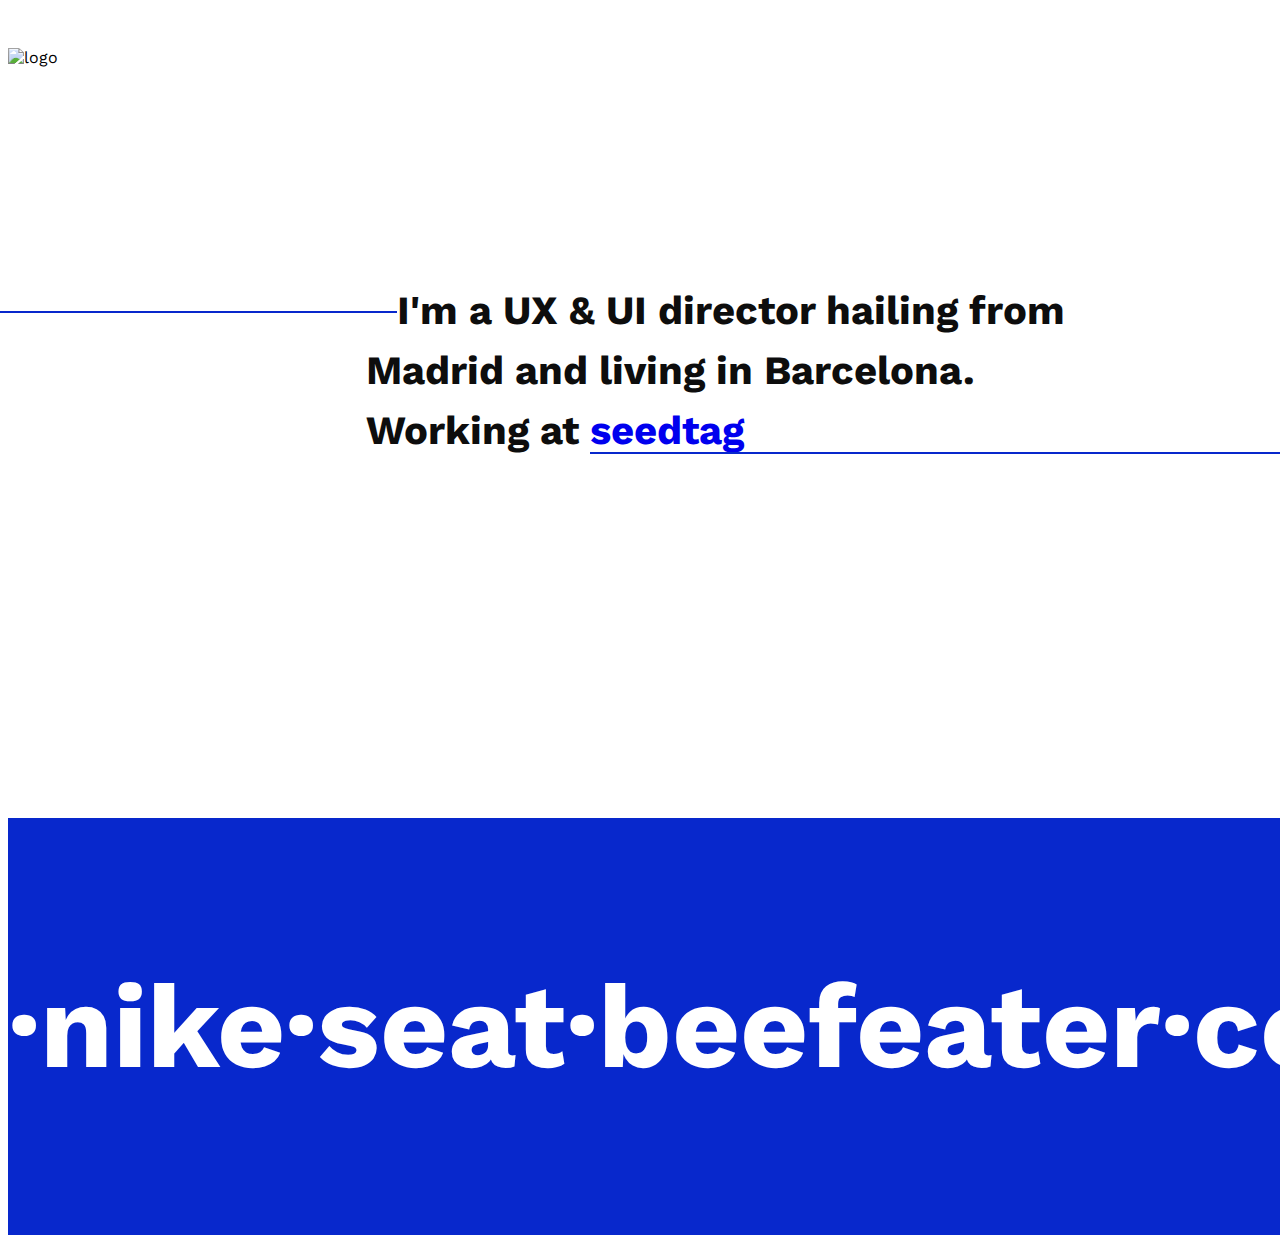
==== index.html @ f3794226 "header-page" ====
<!DOCTYPE html>
<html lang="en">

<head>
  <meta charset="UTF-8">
  <meta name="viewport" content="width=device-width, initial-scale=1.0">
  <meta http-equiv="X-UA-Compatible" content="ie=edge">
  <title>ironhack_project</title>
  <link rel="stylesheet" type="text/css" href="styles/reset.css">
  <link rel="stylesheet" type="text/css" href="styles/main.css">
</head>

<body>
  <header class="homepage">
    <img class="logo" src="assets/logo-black.svg" alt="logo">
    <div class="hero-title">
      <h2>I'm a UX &amp; UI director hailing from Madrid and living in Barcelona. Working at
        <a href="https://www.seedtag.com" target="_blank">seedtag </a></h2>
    </div>
  </header>
  <section class="info-content">
    <h1>·nike·seat·beefeater·cocacola·vodafone·</h1>
  </section>


  <!--
    <section class="content">
      <div class="column column1">
        <a href="javascript:void(0)" class="portfolio-element-wrapper">
          <div>
            <img src="http://via.placeholder.com/458x350" alt="imagen">
          </div>
        </a>

        <a href="javascript:void(0)" class="portfolio-element-wrapper">
          <div>
            <img src="http://via.placeholder.com/458x350" alt="imagen">
          </div>
        </a>

        <a href="javascript:void(0)" class="portfolio-element-wrapper">
          <div>
            <img src="http://via.placeholder.com/458x350" alt="imagen">
          </div>
        </a>

        <a href="javascript:void(0)" class="portfolio-element-wrapper">
          <div>
            <img src="http://via.placeholder.com/458x350" alt="imagen">
          </div>
        </a>

        <a href="javascript:void(0)" class="portfolio-element-wrapper">
          <div>
            <img src="http://via.placeholder.com/458x350" alt="imagen">
          </div>
        </a>

        <a href="javascript:void(0)" class="portfolio-element-wrapper">
          <div>
            <img src="http://via.placeholder.com/458x350" alt="imagen">
          </div>

        </a>
      </div>
      <div class="column column2">
        <a href="javascript:void(0)" class="portfolio-element-wrapper">
          <div>
            <img src="http://via.placeholder.com/458x350" alt="imagen">
          </div>

        </a>

        <a href="javascript:void(0)" class="portfolio-element-wrapper">
          <div>
            <img src="http://via.placeholder.com/458x350" alt="imagen">
          </div>
        </a>

        <a href="javascript:void(0)" class="portfolio-element-wrapper">
          <div>
            <img src="http://via.placeholder.com/458x350" alt="imagen">
          </div>
        </a>

        <a href="javascript:void(0)" class="portfolio-element-wrapper">
          <div>
            <img src="http://via.placeholder.com/458x350" alt="imagen">
          </div>
        </a>

        <a href="javascript:void(0)" class="portfolio-element-wrapper">
          <div>
            <img src="http://via.placeholder.com/458x350" alt="imagen">
          </div>
        </a>

        <a href="javascript:void(0)" class="portfolio-element-wrapper">
          <div>
            <img src="http://via.placeholder.com/458x350" alt="imagen">
          </div>
        </a>
      </div>
      <br style="clear:both;">
    </section>

    <footer>
      © 2018 Guillermo Alcocer
    </footer> -->

</body>

</html>
---- styles/main.css ----
@import url(https://fonts.googleapis.com/css?family=Work+Sans:400,500,700);
html {}

body {
  font-family: 'Work Sans', sans-serif;
  width: 100%;
}

/* ------------ HEADER ------------  */

header {
  width: 100%;
}

.homepage {
  height: 90vh;
  margin: 0 auto;
  display: block;
}

.logo {
  width: 200px;
  height: 40px;
  margin-top: 40px;
}

.hero-title {
  width: 60%;
  margin-left: 28%;
  height: 75%;
  display: flex;
  justify-content: center;
  align-items: center;
}

.hero-title h2 {
  font-family: 'Work Sans', sans-serif;
  font-size: 40px;
  line-height: 60px;
  color: #0d0d0d;
}

.hero-title h2::before {
  content: "";
  display: inline-block;
  height: 0.7em;
  vertical-align: bottom;
  width: 52%;
  margin-left: -48%;
  border-top: 2px solid #0828CC;
  z-index: -1;
}

.hero-title h2 a {
  position: relative;
  text-decoration: none;
}
.hero-title h2 a:visited {
  color: #0d0d0d;
}

.hero-title h2 a::after {
  content: "";
  height: 2px;
  background-color: #0828CC;
  width: 2000px;
  display: inline-block;
  bottom: 0;
  left: 0;
  position: absolute;
}

/* ------------- */

.info-content {
  background-color: #0828CC;
  padding: 60px 0;
  width: 100%;
  overflow: hidden;
}

.info-content h1 {
  font-family: 'Work Sans', sans-serif;
  font-size: 118px;
  color: #FFFFFF;
  font-weight: 700;
  letter-spacing: 0;
}

/*




.dash {
  width: 60%;
  height: 2px;
  background-color: #0828CC;
  display: inline-block;
  margin: 0 10px 15px 0;
  margin-left: -56%;
}







.column {
  float: left;
  width: 40%;
  margin-left: 7%;
}

.column .portfolio-element {
  margin-bottom: 20%;;
}

.content {
  margin-top: 100px;
}

.column.column1 {
  margin-top: 60px;
}

.column.column2 {
  margin-top: 105px;
}

.portfolio-element-wrapper {
  box-shadow: 0 0 10px rgba(131, 138, 150, .3);
  position: relative;
  display: block;
  width: 100%;
  height: 100%;
  margin-bottom: 60px;
}

.portfolio-element-wrapper img {
  width: 100%;
}

footer {
  text-align: center;
}

@media only screen and (min-device-width:500px) and (max-device-width:1024px) {
  .hero-title {
    font-size: 35px;
    line-height: 48px;
    width: 70%;
    margin-left: 15%;
    text-align: center;
  }
  .dash {
    margin-bottom: 5px;
  }
}

@media only screen and (max-width:499px) {
  header {
    max-height: 450px
  }
  .hero-title {
    font-size: 25px;
    line-height: 41px;
    width: 70%;
    margin-left: 15%;
    text-align: center;
  }
  .dash {
    margin-bottom: 5px;
  }
  .column {
    float: left;
    width: 70%;
    margin-left: 15%;
  }
  .column2 {
    margin-top: 0;
  }
} */
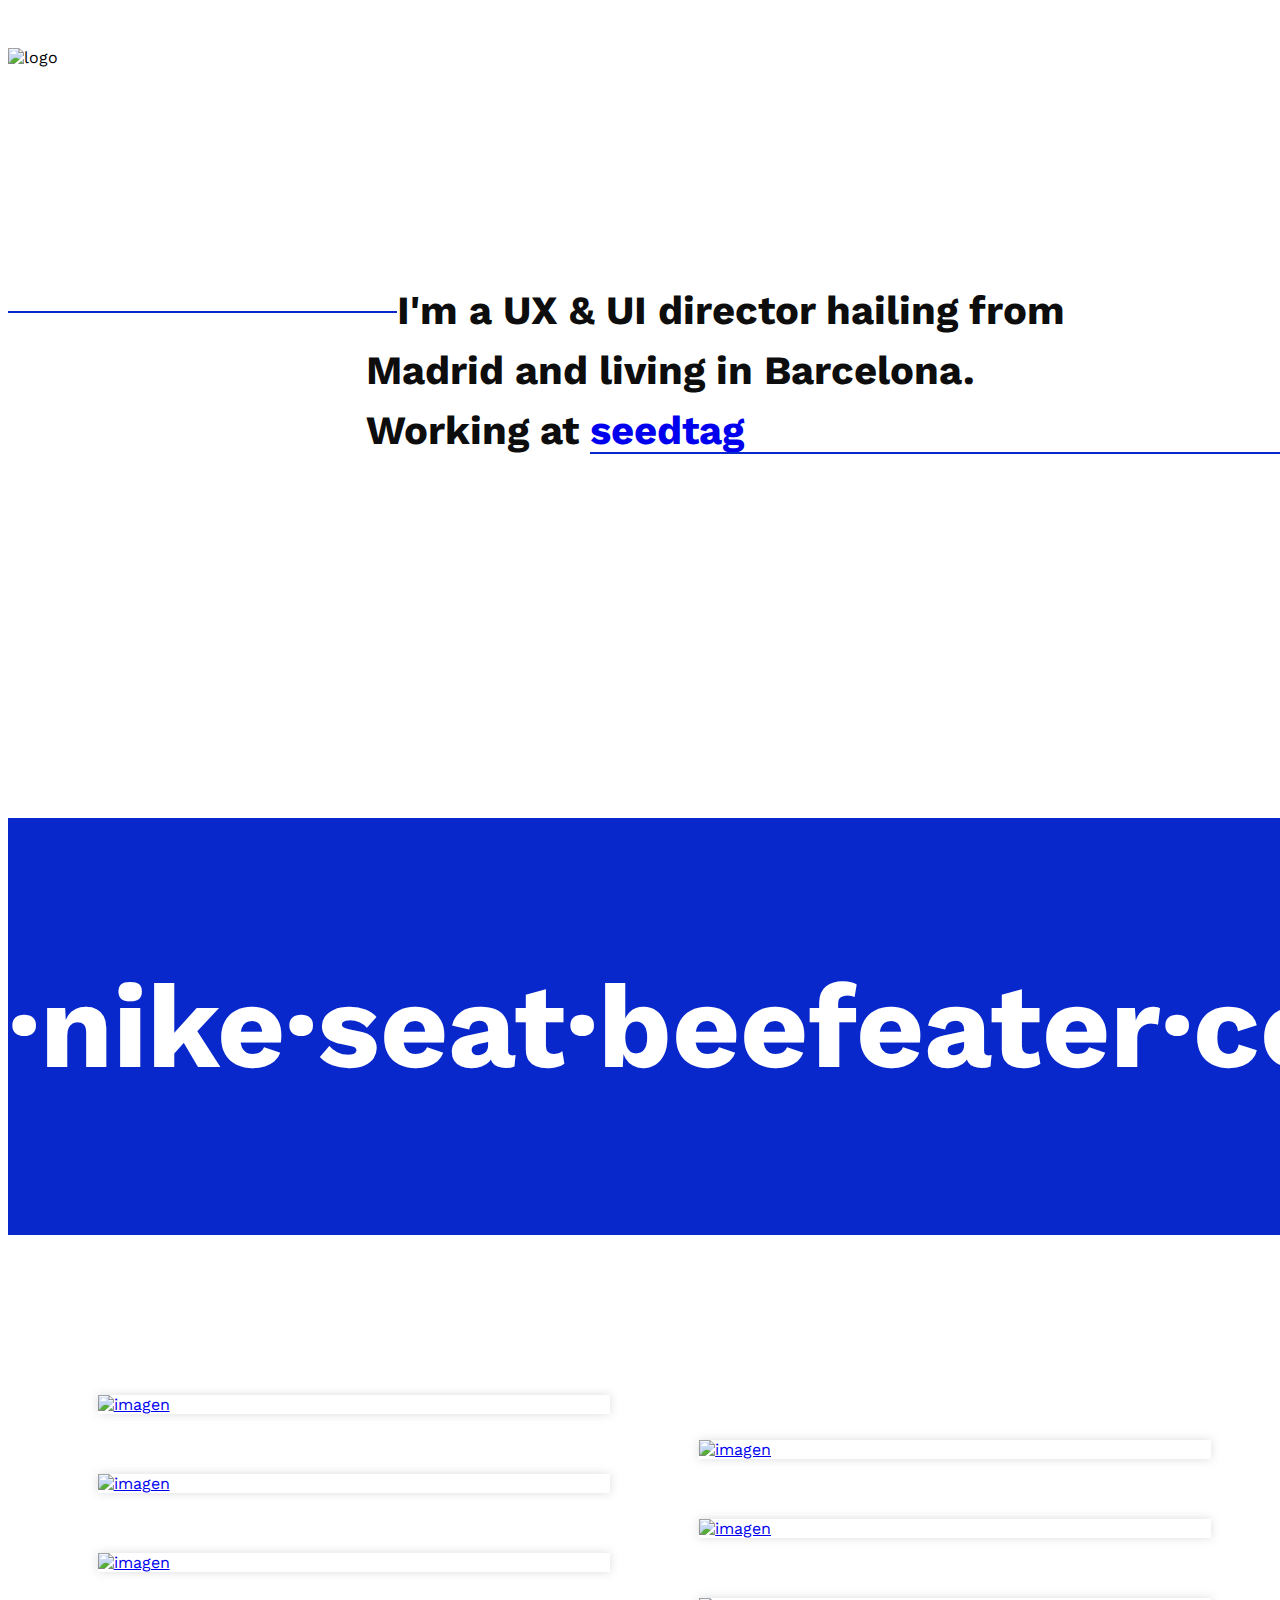
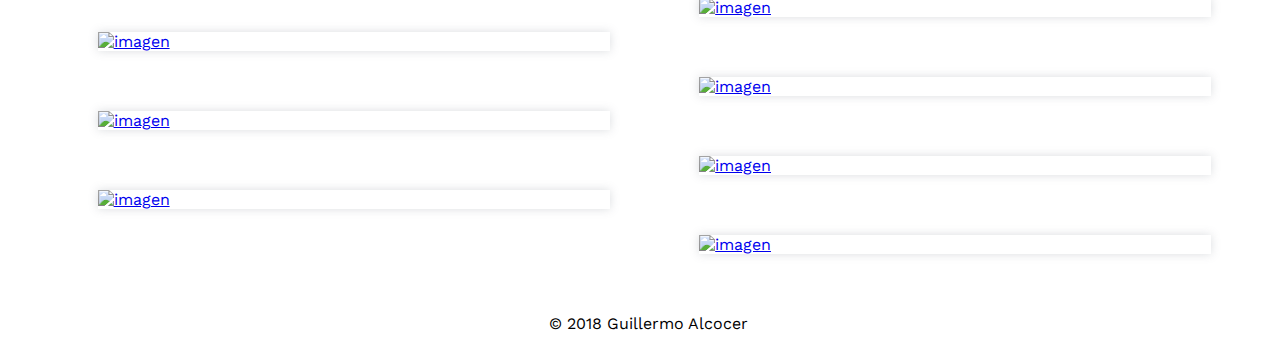
==== commit bf4eecd2: "grid" ====
--- a/index.html
+++ b/index.html
@@ -22,8 +22,6 @@
     <h1>·nike·seat·beefeater·cocacola·vodafone·</h1>
   </section>
 
-
-  <!--
     <section class="content">
       <div class="column column1">
         <a href="javascript:void(0)" class="portfolio-element-wrapper">
@@ -106,7 +104,7 @@
 
     <footer>
       © 2018 Guillermo Alcocer
-    </footer> -->
+    </footer>
 
 </body>
 
--- a/styles/main.css
+++ b/styles/main.css
@@ -16,6 +16,7 @@
   height: 90vh;
   margin: 0 auto;
   display: block;
+  overflow: hidden;
 }
 
 .logo {
@@ -55,6 +56,7 @@
   position: relative;
   text-decoration: none;
 }
+
 .hero-title h2 a:visited {
   color: #0d0d0d;
 }
@@ -87,11 +89,6 @@
   letter-spacing: 0;
 }
 
-/*
-
-
-
-
 .dash {
   width: 60%;
   height: 2px;
@@ -101,12 +98,6 @@
   margin-left: -56%;
 }
 
-
-
-
-
-
-
 .column {
   float: left;
   width: 40%;
@@ -114,7 +105,8 @@
 }
 
 .column .portfolio-element {
-  margin-bottom: 20%;;
+  margin-bottom: 20%;
+  ;
 }
 
 .content {
@@ -146,20 +138,19 @@
   text-align: center;
 }
 
-@media only screen and (min-device-width:500px) and (max-device-width:1024px) {
+@media (max-width: 1024px) {
   .hero-title {
     font-size: 35px;
     line-height: 48px;
     width: 70%;
     margin-left: 15%;
-    text-align: center;
   }
   .dash {
     margin-bottom: 5px;
   }
 }
 
-@media only screen and (max-width:499px) {
+@media (max-width: 499px) {
   header {
     max-height: 450px
   }
@@ -168,7 +159,6 @@
     line-height: 41px;
     width: 70%;
     margin-left: 15%;
-    text-align: center;
   }
   .dash {
     margin-bottom: 5px;
@@ -181,4 +171,4 @@
   .column2 {
     margin-top: 0;
   }
-} */
+}
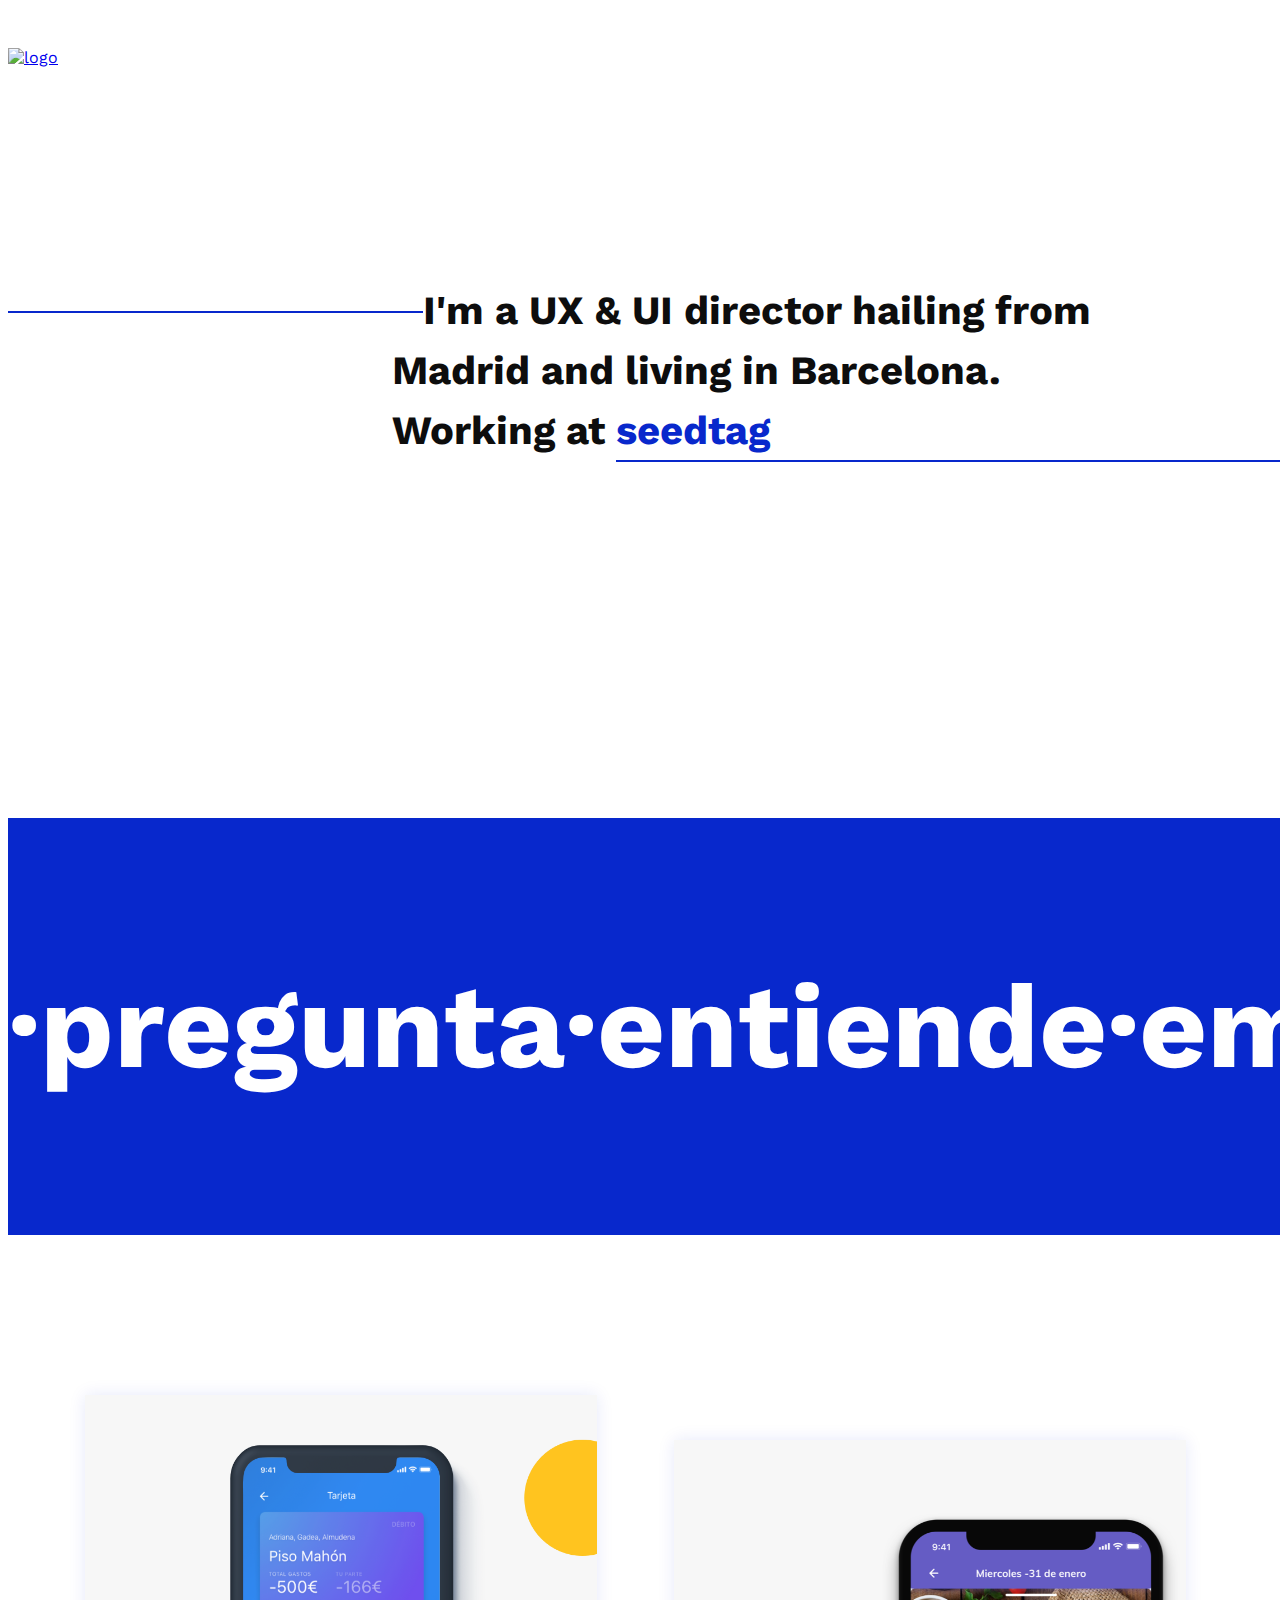
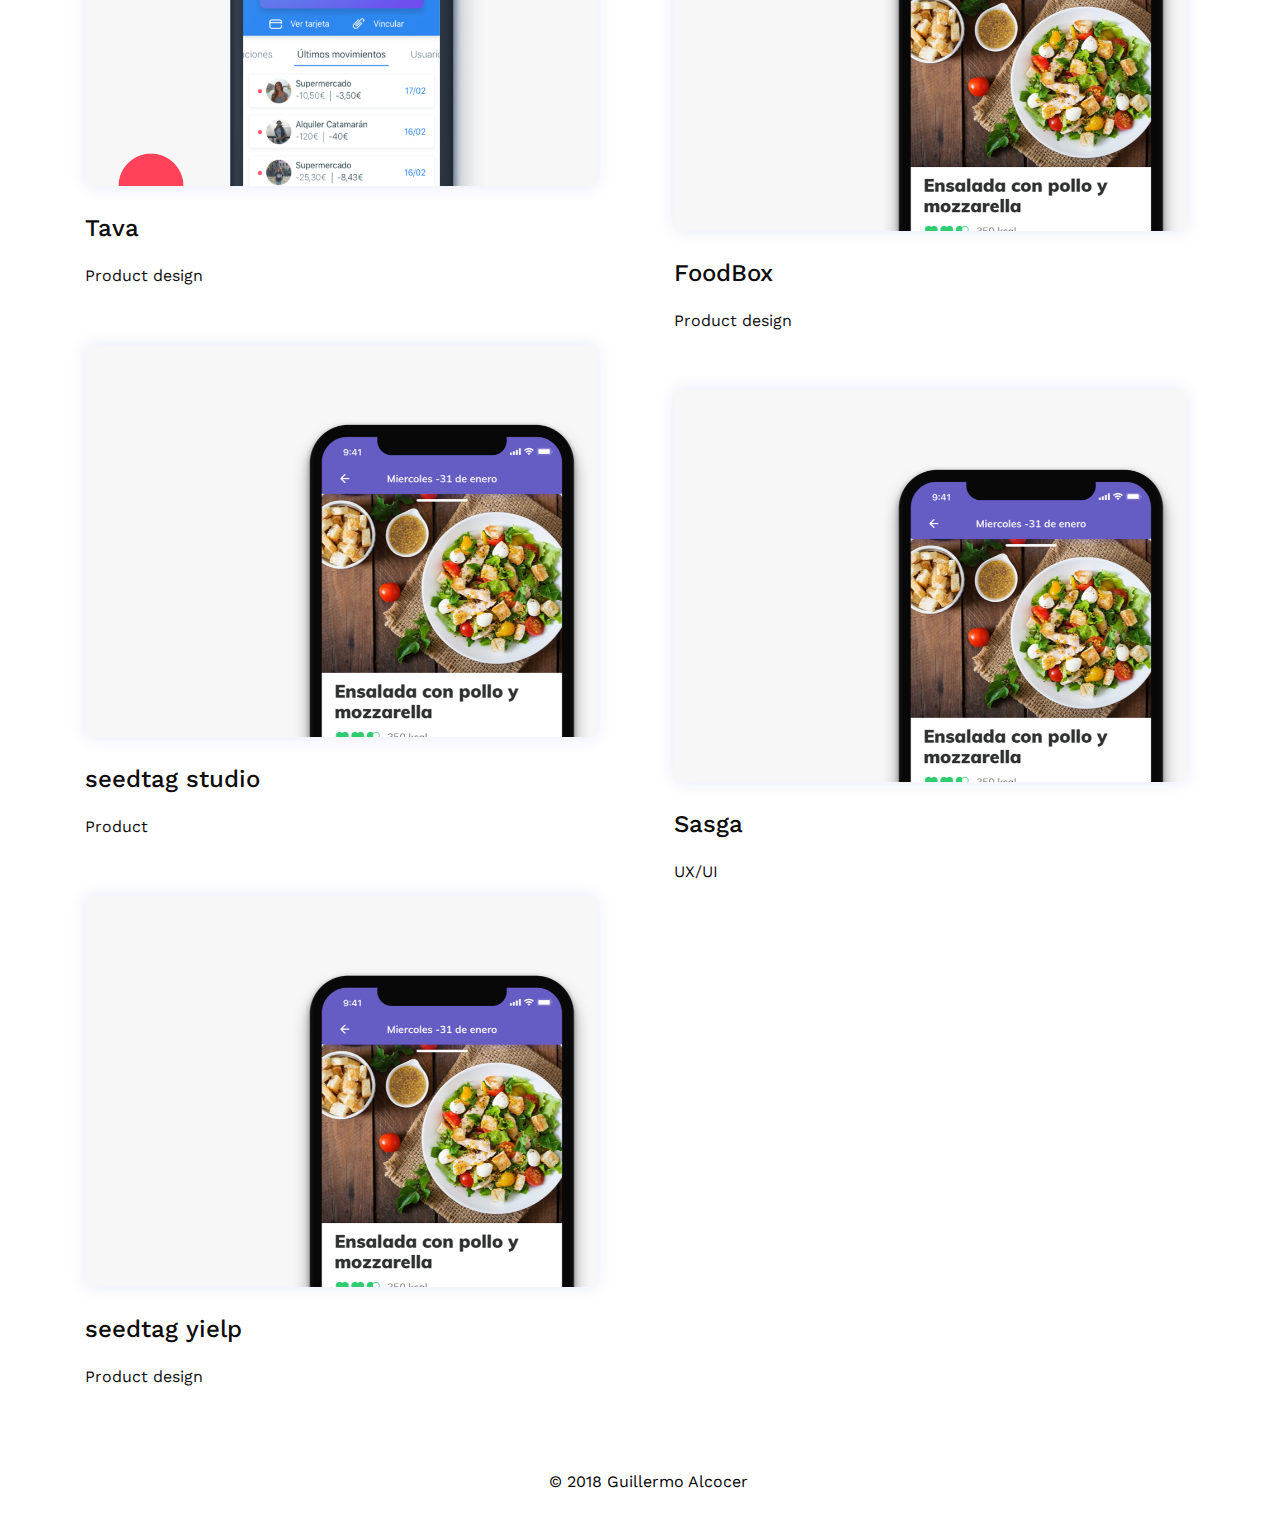
==== commit de641354: "homepage sectionpage" ====
--- a/index.html
+++ b/index.html
@@ -12,99 +12,74 @@
 
 <body>
   <header class="homepage">
-    <img class="logo" src="assets/logo-black.svg" alt="logo">
+    <a href="index.html"> <img  class="logo" src="assets/logo-black.svg" alt="logo"> </a>
     <div class="hero-title">
       <h2>I'm a UX &amp; UI director hailing from Madrid and living in Barcelona. Working at
         <a href="https://www.seedtag.com" target="_blank">seedtag </a></h2>
     </div>
   </header>
   <section class="info-content">
-    <h1>·nike·seat·beefeater·cocacola·vodafone·</h1>
+    <div id="scroll-horizontal">
+      <h1>·pregunta·entiende·empatiza·diseña·pregunta·entiende·empatiza·diseña·pregunta·entiende·empatiza·diseña·pregunta·entiende·empatiza·diseña·pregunta·entiende·empatiza·diseña</h1>
+    </div>
+
   </section>
 
-    <section class="content">
-      <div class="column column1">
-        <a href="javascript:void(0)" class="portfolio-element-wrapper">
-          <div>
-            <img src="http://via.placeholder.com/458x350" alt="imagen">
-          </div>
-        </a>
+  <section class="content">
+    <div class="column column1">
+      <a href="tava.html" class="portfolio-element-wrapper">
+          <img class="portfolio-element-wrapper-img" src="assets/cover-tava@2x.png" alt="FoodBox">
+          <div class="text-cover">
+            <h3>Tava</h3>
+            <p>Product design</p>
+        </div>
+      </a>
 
-        <a href="javascript:void(0)" class="portfolio-element-wrapper">
-          <div>
-            <img src="http://via.placeholder.com/458x350" alt="imagen">
-          </div>
-        </a>
+      <a href="javascript:void(0)" class="portfolio-element-wrapper">
+          <img class="portfolio-element-wrapper-img" src="assets/cover-foodbox@2x.png" alt="FoodBox">
+          <div class="text-cover">
+            <h3>seedtag studio</h3>
+            <p>Product</p>
+        </div>
+      </a>
 
-        <a href="javascript:void(0)" class="portfolio-element-wrapper">
-          <div>
-            <img src="http://via.placeholder.com/458x350" alt="imagen">
-          </div>
-        </a>
+      <a href="javascript:void(0)" class="portfolio-element-wrapper">
+          <img class="portfolio-element-wrapper-img" src="assets/cover-foodbox@2x.png" alt="FoodBox">
+          <div class="text-cover">
+            <h3>seedtag yielp</h3>
+            <p>Product design</p>
+        </div>
+      </a>
 
-        <a href="javascript:void(0)" class="portfolio-element-wrapper">
-          <div>
-            <img src="http://via.placeholder.com/458x350" alt="imagen">
-          </div>
-        </a>
+    </div>
+    <div class="column column2">
 
-        <a href="javascript:void(0)" class="portfolio-element-wrapper">
-          <div>
-            <img src="http://via.placeholder.com/458x350" alt="imagen">
-          </div>
-        </a>
+      <a href="foodbox.html" class="portfolio-element-wrapper">
+          <img class="portfolio-element-wrapper-img" src="assets/cover-foodbox@2x.png" alt="FoodBox">
+          <div class="text-cover">
+            <h3>FoodBox</h3>
+            <p>Product design</p>
+        </div>
+      </a>
 
-        <a href="javascript:void(0)" class="portfolio-element-wrapper">
-          <div>
-            <img src="http://via.placeholder.com/458x350" alt="imagen">
-          </div>
+      <a href="javascript:void(0)" class="portfolio-element-wrapper">
+          <img class="portfolio-element-wrapper-img" src="assets/cover-foodbox@2x.png" alt="FoodBox">
+          <div class="text-cover">
+            <h3>Sasga</h3>
+            <p>UX/UI</p>
+        </div>
+      </a>
+    </div>
+    <br style="clear:both;">
+  </section>
 
-        </a>
-      </div>
-      <div class="column column2">
-        <a href="javascript:void(0)" class="portfolio-element-wrapper">
-          <div>
-            <img src="http://via.placeholder.com/458x350" alt="imagen">
-          </div>
+  <footer>
+    © 2018 Guillermo Alcocer
+  </footer>
 
-        </a>
+  <script type="text/javascript" src="https://code.jquery.com/jquery-3.2.1.slim.min.js"></script>
+  <script type="text/javascript" src="scripts/script.js"></script>
 
-        <a href="javascript:void(0)" class="portfolio-element-wrapper">
-          <div>
-            <img src="http://via.placeholder.com/458x350" alt="imagen">
-          </div>
-        </a>
-
-        <a href="javascript:void(0)" class="portfolio-element-wrapper">
-          <div>
-            <img src="http://via.placeholder.com/458x350" alt="imagen">
-          </div>
-        </a>
-
-        <a href="javascript:void(0)" class="portfolio-element-wrapper">
-          <div>
-            <img src="http://via.placeholder.com/458x350" alt="imagen">
-          </div>
-        </a>
-
-        <a href="javascript:void(0)" class="portfolio-element-wrapper">
-          <div>
-            <img src="http://via.placeholder.com/458x350" alt="imagen">
-          </div>
-        </a>
-
-        <a href="javascript:void(0)" class="portfolio-element-wrapper">
-          <div>
-            <img src="http://via.placeholder.com/458x350" alt="imagen">
-          </div>
-        </a>
-      </div>
-      <br style="clear:both;">
-    </section>
-
-    <footer>
-      © 2018 Guillermo Alcocer
-    </footer>
 
 </body>
 
--- a/styles/main.css
+++ b/styles/main.css
@@ -1,4 +1,4 @@
-@import url(https://fonts.googleapis.com/css?family=Work+Sans:400,500,700);
+@import url(https://fonts.googleapis.com/css?family=Work+Sans:200,300,400,500,700);
 html {}
 
 body {
@@ -6,10 +6,64 @@
   width: 100%;
 }
 
-/* ------------ HEADER ------------  */
+h1::selection {
+  background: rgba(8, 40, 204, 0.85);
+  color: #fff;
+}
+
+h2::selection {
+  background: rgba(8, 40, 204, 0.85);
+  color: #fff;
+}
+
+h3::selection {
+  background: rgba(8, 40, 204, 0.85);
+  color: #fff;
+}
+
+h5::selection {
+  background: rgba(8, 40, 204, 0.85);
+  color: #fff;
+}
+
+p::selection {
+  background: rgba(8, 40, 204, 0.85);
+  color: #fff;
+}
+
+a::selection {
+  background: rgba(8, 40, 204, 0.85);
+  color: #fff;
+}
+
+img::selection {
+  background: rgba(8, 40, 204, 0.85);
+  color: #fff;
+}
+
+footer::selection {
+  background: rgba(8, 40, 204, 0.85);
+  color: #fff;
+}
+
+/* ---------------------------------
+------------------------------------
+------------ HOMEPAGE --------------
+------------------------------------
+--------------------------------- */
+
+/* ---------------------------------
+-------------- HEADER --------------
+--------------------------------- */
 
 header {
   width: 100%;
+}
+
+.logo {
+  width: 200px;
+  height: 46px;
+  margin-top: 40px;
 }
 
 .homepage {
@@ -19,15 +73,9 @@
   overflow: hidden;
 }
 
-.logo {
-  width: 200px;
-  height: 40px;
-  margin-top: 40px;
-}
-
 .hero-title {
   width: 60%;
-  margin-left: 28%;
+  margin-left: 30%;
   height: 75%;
   display: flex;
   justify-content: center;
@@ -46,8 +94,8 @@
   display: inline-block;
   height: 0.7em;
   vertical-align: bottom;
-  width: 52%;
-  margin-left: -48%;
+  width: 82%;
+  margin-left: -78%;
   border-top: 2px solid #0828CC;
   z-index: -1;
 }
@@ -55,10 +103,11 @@
 .hero-title h2 a {
   position: relative;
   text-decoration: none;
+  color: #0828CC;
 }
 
 .hero-title h2 a:visited {
-  color: #0d0d0d;
+  color: #0828CC;
 }
 
 .hero-title h2 a::after {
@@ -67,12 +116,14 @@
   background-color: #0828CC;
   width: 2000px;
   display: inline-block;
-  bottom: 0;
+  bottom: -8px;
   left: 0;
   position: absolute;
 }
 
-/* ------------- */
+/* ---------------------------------
+-------------- SCROLL --------------
+--------------------------------- */
 
 .info-content {
   background-color: #0828CC;
@@ -89,86 +140,303 @@
   letter-spacing: 0;
 }
 
-.dash {
-  width: 60%;
-  height: 2px;
-  background-color: #0828CC;
-  display: inline-block;
-  margin: 0 10px 15px 0;
-  margin-left: -56%;
-}
+#scroll-horizontal {
+  left: 0px;
+}
+
+/* ---------------------------------
+-------------- COLUMN --------------
+--------------------------------- */
 
 .column {
   float: left;
   width: 40%;
-  margin-left: 7%;
+  margin-left: 6%;
+}
+
+.content {
+  margin-top: 100px;
+}
+
+.column.column1 {
+  margin-top: 60px;
+}
+
+.column.column2 {
+  margin-top: 105px;
 }
 
 .column .portfolio-element {
   margin-bottom: 20%;
-  ;
-}
-
-.content {
-  margin-top: 100px;
-}
-
-.column.column1 {
-  margin-top: 60px;
-}
-
-.column.column2 {
-  margin-top: 105px;
+}
+
+.content .column h3 {
+  font-family: 'Work Sans', sans-serif;
+  font-size: 24px;
+  color: #0d0d0d;
+  font-weight: 500;
+}
+
+.content .column p {
+  font-family: 'Work Sans', sans-serif;
+  font-size: 16px;
+  color: #0d0d0d;
+  font-weight: 400;
+  margin-top: 6px;
 }
 
 .portfolio-element-wrapper {
-  box-shadow: 0 0 10px rgba(131, 138, 150, .3);
   position: relative;
   display: block;
   width: 100%;
   height: 100%;
   margin-bottom: 60px;
-}
-
-.portfolio-element-wrapper img {
-  width: 100%;
-}
+  text-decoration: none;
+}
+
+.portfolio-element-wrapper-img {
+  width: 100%;
+  box-shadow: 0 0rem 1rem rgba(8, 40, 204, .1);
+  transform: rotate(0deg) scale(1);
+  transition: all 0.5s ease-in-out;
+}
+
+.portfolio-element-wrapper:hover>.portfolio-element-wrapper-img {
+  transform: rotate(0deg) scale(1.03);
+  box-shadow: 0 1rem 1rem rgba(8, 40, 204, .1);
+  transition: all 0.5s ease-in-out;
+}
+
+.text-cover {
+  margin-top: 20px;
+}
+
+/* ---------------------------------
+-------------- FOOTER --------------
+--------------------------------- */
 
 footer {
   text-align: center;
-}
+  line-height: 72px;
+}
+
+/* ---------------------------------
+------------------------------------
+----------- SECTIONPAGE ------------
+------------------------------------
+--------------------------------- */
+
+.sectionpage {
+  height: 40vh;
+  margin: 0 auto;
+  display: block;
+  overflow: hidden;
+}
+
+.header-sectionpage {
+  width: 60%;
+  margin: 10% auto;
+}
+
+.header-sectionpage h2 {
+  font-family: 'Work Sans', sans-serif;
+  font-size: 56px;
+  line-height: 60px;
+  color: #0d0d0d;
+}
+
+.header-sectionpage h2::before {
+  content: "";
+  display: inline-block;
+  height: 0.48em;
+  vertical-align: bottom;
+  width: 82%;
+  margin-left: -78%;
+  border-top: 2px solid #0828CC;
+  z-index: -1;
+}
+
+.details {
+  margin: 30px 4.5%;
+}
+
+.level {
+  width: 33.33%;
+  float: left;
+}
+
+.level h5 {
+  color: #0828cc;
+  font-weight: 500;
+  font-size: 16px;
+  line-height: 33px;
+}
+
+.level p {
+  color: #0d0d0d;
+  font-weight: 400;
+  font-size: 20px;
+  line-height: 33px;
+}
+
+.container-section {
+  margin-right: auto;
+  margin-left: auto;
+  width: 45%;
+  margin-top: 7%;
+}
+
+.container-section p {
+  font-size: 20px;
+  font-weight: 300;
+  line-height: 36px;
+  margin-top: 10px;
+  margin-bottom: 50px;
+}
+.container-section h2 {
+  color: #0828cc;
+  font-size: 38px;
+  font-weight: 300;
+  line-height: 46px;
+  margin-top: 70px;
+  margin-bottom: 14px;
+}
+
+.container-img-sectionpage{
+  width: 100%;
+}
+/* ---------------------------------
+------------------------------------
+-------------- MEDIA ---------------
+------------------------------------
+--------------------------------- */
 
 @media (max-width: 1024px) {
-  .hero-title {
+  /* -----------------
+  ------ HEADER ------
+  ----------------- */
+  .hero-title h2 {
     font-size: 35px;
     line-height: 48px;
-    width: 70%;
-    margin-left: 15%;
-  }
-  .dash {
-    margin-bottom: 5px;
-  }
-}
-
-@media (max-width: 499px) {
+  }
+  /* -----------------
+  ------ SCROLL ------
+  ----------------- */
+  .info-content h1 {
+    font-family: 'Work Sans', sans-serif;
+    font-size: 90px;
+    color: #FFFFFF;
+    font-weight: 700;
+    letter-spacing: 0;
+  }
+
+  .container-section p {
+    font-size: 16px;
+    font-weight: 300;
+    line-height: 32px;
+    margin-top: 10px;
+    margin-bottom: 20px;
+  }
+  .container-section h2 {
+    color: #0828cc;
+      font-size: 26px;
+      font-weight: 300;
+      line-height: 48px;
+      margin-top: 60px;
+      margin-bottom: 8px;
+  }
+  .container-section {
+    width: 75%;
+  }
+
+.header-sectionpage {
+    width: 80%;
+    margin: 20% auto;
+}
+.header-sectionpage h2 {
+    font-family: 'Work Sans', sans-serif;
+    font-size: 42px;
+    line-height: 60px;
+    color: #0d0d0d;
+}
+.level {
+  width: 100%;
+margin-top: 10px;
+}
+.details {
+    margin: 16px 4.5%;
+}
+.header-sectionpage {
+    width: 80%;
+    margin: 8% auto;
+}
+}
+
+@media (max-width: 768px) {
+  /* -----------------
+  ------ HEADER ------
+  ----------------- */
   header {
     max-height: 450px
   }
-  .hero-title {
-    font-size: 25px;
-    line-height: 41px;
-    width: 70%;
-    margin-left: 15%;
-  }
-  .dash {
-    margin-bottom: 5px;
+  .hero-title h2 {
+    font-size: 30px;
+    line-height: 45px;
+  }
+  /* -----------------
+  ------ COLUMN ------
+  ----------------- */
+  .content {
+    margin-top: 20px;
   }
   .column {
     float: left;
-    width: 70%;
-    margin-left: 15%;
-  }
-  .column2 {
+    width: 90%;
+    margin-left: 5%;
+  }
+  .column.column2 {
     margin-top: 0;
   }
-}
+  .info-content h1 {
+    font-size: 70px;
+  }
+  .header-sectionpage {
+    width: 60%;
+    margin: 8% auto;
+}
+.header-sectionpage h2::before {
+  content: "";
+  display: inline-block;
+  height: 0.6em;
+  vertical-align: bottom;
+  width: 82%;
+  margin-left: -78%;
+  border-top: 2px solid #0828CC;
+  z-index: -1;
+}
+}
+
+@media (min-width: 1400px) {
+  /* -----------------
+  ------ COLUMN ------
+  ----------------- */
+  .header-sectionpage {
+      width: 60%;
+      margin: 8% auto;
+  }
+  .content {
+    width: 1380px;
+    margin: 100px auto;
+  }
+  .content .column h3 {
+    font-size: 26px;
+  }
+  .content .column p {
+    font-size: 18px;
+    font-weight: 400;
+    margin-top: 8px;
+  }
+  .container-section {
+    width: 45%;
+  }
+}
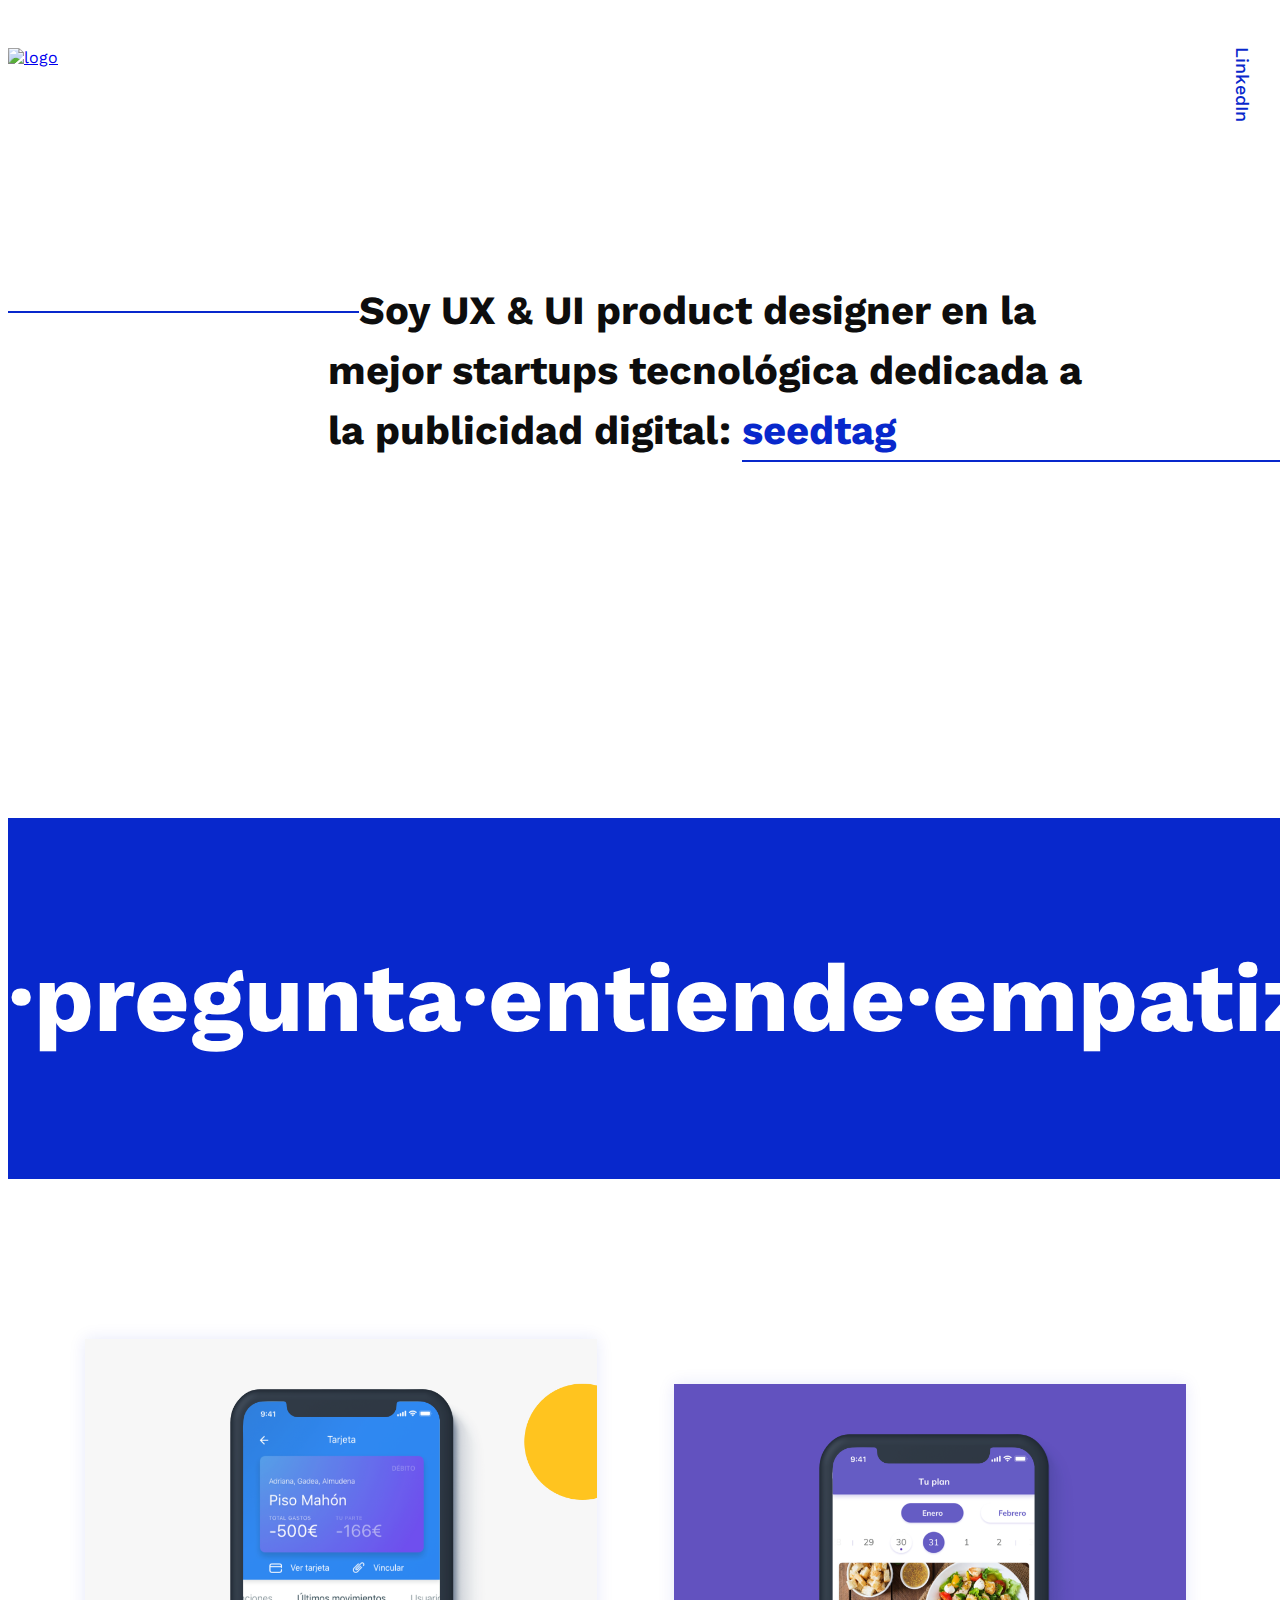
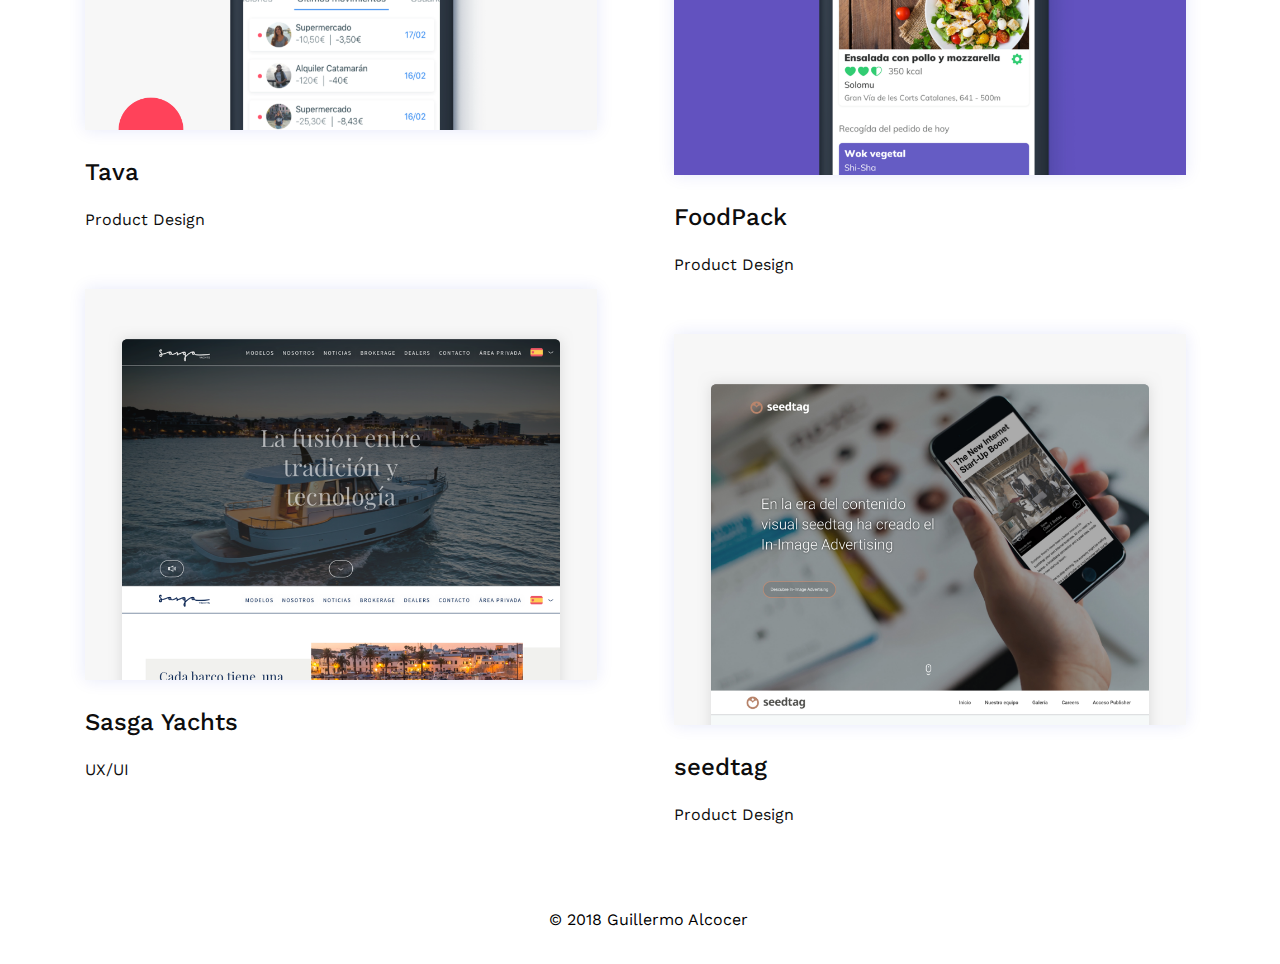
==== commit 3165d442: "portfolio-tava-seedtag-sasga-foodpack" ====
--- a/index.html
+++ b/index.html
@@ -5,17 +5,18 @@
   <meta charset="UTF-8">
   <meta name="viewport" content="width=device-width, initial-scale=1.0">
   <meta http-equiv="X-UA-Compatible" content="ie=edge">
-  <title>ironhack_project</title>
+  <title>Guillermo Alcocer - Portfolio</title>
+  <link rel="icon" type="image/png" href="assets/icon-alcocer.png">
   <link rel="stylesheet" type="text/css" href="styles/reset.css">
   <link rel="stylesheet" type="text/css" href="styles/main.css">
 </head>
 
 <body>
   <header class="homepage">
-    <a href="index.html"> <img  class="logo" src="assets/logo-black.svg" alt="logo"> </a>
+    <a href="index.html"><img  class="logo" src="assets/logo-black.svg" alt="logo"></a>
+    <a href="https://www.linkedin.com/in/guillermoalcocer/" class="p-linkedin" target="_blank">LinkedIn</a>
     <div class="hero-title">
-      <h2>I'm a UX &amp; UI director hailing from Madrid and living in Barcelona. Working at
-        <a href="https://www.seedtag.com" target="_blank">seedtag </a></h2>
+      <h2>Soy UX &amp; UI product designer en la mejor startups tecnológica dedicada a la publicidad digital: <a href="https://www.seedtag.com" target="_blank">seedtag </a></h2>
     </div>
   </header>
   <section class="info-content">
@@ -27,46 +28,40 @@
 
   <section class="content">
     <div class="column column1">
-      <a href="tava.html" class="portfolio-element-wrapper">
-          <img class="portfolio-element-wrapper-img" src="assets/cover-tava@2x.png" alt="FoodBox">
+      <a href="projects/tava.html" class="portfolio-element-wrapper">
+          <img class="portfolio-element-wrapper-img" src="assets/cover-tava@2x.png" alt="Tava">
           <div class="text-cover">
             <h3>Tava</h3>
-            <p>Product design</p>
+            <p>Product Design</p>
         </div>
       </a>
 
-      <a href="javascript:void(0)" class="portfolio-element-wrapper">
-          <img class="portfolio-element-wrapper-img" src="assets/cover-foodbox@2x.png" alt="FoodBox">
+      <a href="projects/sasgayachts.html" class="portfolio-element-wrapper">
+          <img class="portfolio-element-wrapper-img" src="assets/cover-sasga@2x.png" alt="SasgaYachts">
           <div class="text-cover">
-            <h3>seedtag studio</h3>
-            <p>Product</p>
+            <h3>Sasga Yachts</h3>
+            <p>UX/UI</p>
         </div>
       </a>
 
-      <a href="javascript:void(0)" class="portfolio-element-wrapper">
-          <img class="portfolio-element-wrapper-img" src="assets/cover-foodbox@2x.png" alt="FoodBox">
-          <div class="text-cover">
-            <h3>seedtag yielp</h3>
-            <p>Product design</p>
-        </div>
       </a>
 
     </div>
     <div class="column column2">
 
-      <a href="foodbox.html" class="portfolio-element-wrapper">
-          <img class="portfolio-element-wrapper-img" src="assets/cover-foodbox@2x.png" alt="FoodBox">
+      <a href="projects/foodpack.html" class="portfolio-element-wrapper">
+          <img class="portfolio-element-wrapper-img" src="assets/cover-foodpack@2x.png" alt="FoodPack">
           <div class="text-cover">
-            <h3>FoodBox</h3>
-            <p>Product design</p>
+            <h3>FoodPack</h3>
+            <p>Product Design</p>
         </div>
       </a>
 
-      <a href="javascript:void(0)" class="portfolio-element-wrapper">
-          <img class="portfolio-element-wrapper-img" src="assets/cover-foodbox@2x.png" alt="FoodBox">
+      <a href="projects/seedtag.html" class="portfolio-element-wrapper">
+          <img class="portfolio-element-wrapper-img" src="assets/cover-seedtag@2x.png" alt="FoodPack">
           <div class="text-cover">
-            <h3>Sasga</h3>
-            <p>UX/UI</p>
+            <h3>seedtag</h3>
+            <p>Product Design</p>
         </div>
       </a>
     </div>
--- a/styles/main.css
+++ b/styles/main.css
@@ -44,6 +44,40 @@
 footer::selection {
   background: rgba(8, 40, 204, 0.85);
   color: #fff;
+}
+
+.p-linkedin {
+  font-size: 18px;
+  font-weight: 500;
+  margin-top: 10px;
+  text-decoration: none;
+  color: #0d0d0d;
+  font-family: 'Work Sans', sans-serif;
+  color: #0828CC;
+  right: 0;
+  position: absolute;
+  transform: rotate(90deg);
+  top: 64px;
+}
+
+.p-linkedinvisited {
+  color: #0828CC;
+}
+
+ul {
+  list-style: none;
+  font-size: 20px;
+  font-weight: 300;
+  line-height: 42px;
+  margin-top: 10px;
+  margin-bottom: 10px;
+  color: #0d0d0d;
+  margin-left: 4%;
+}
+
+li::before {
+  content: "- ";
+  color: #0828CC;
 }
 
 /* ---------------------------------
@@ -75,7 +109,7 @@
 
 .hero-title {
   width: 60%;
-  margin-left: 30%;
+  margin-left: 25%;
   height: 75%;
   display: flex;
   justify-content: center;
@@ -110,7 +144,7 @@
   color: #0828CC;
 }
 
-.hero-title h2 a::after {
+.hero-title a::after {
   content: "";
   height: 2px;
   background-color: #0828CC;
@@ -121,6 +155,10 @@
   position: absolute;
 }
 
+.text-center {
+  text-align: center;
+}
+
 /* ---------------------------------
 -------------- SCROLL --------------
 --------------------------------- */
@@ -134,7 +172,7 @@
 
 .info-content h1 {
   font-family: 'Work Sans', sans-serif;
-  font-size: 118px;
+  font-size: 96px;
   color: #FFFFFF;
   font-weight: 700;
   letter-spacing: 0;
@@ -142,6 +180,10 @@
 
 #scroll-horizontal {
   left: 0px;
+}
+
+.fade {
+  opacity: 0;
 }
 
 /* ---------------------------------
@@ -211,6 +253,10 @@
   margin-top: 20px;
 }
 
+.grid-img {
+  margin-top: -20%;
+}
+
 /* ---------------------------------
 -------------- FOOTER --------------
 --------------------------------- */
@@ -227,7 +273,7 @@
 --------------------------------- */
 
 .sectionpage {
-  height: 40vh;
+  height: 50%;
   margin: 0 auto;
   display: block;
   overflow: hidden;
@@ -283,28 +329,48 @@
   margin-right: auto;
   margin-left: auto;
   width: 45%;
-  margin-top: 7%;
+  margin-top: 5%;
 }
 
 .container-section p {
   font-size: 20px;
   font-weight: 300;
-  line-height: 36px;
+  line-height: 42px;
   margin-top: 10px;
-  margin-bottom: 50px;
-}
+  margin-bottom: 10px;
+}
+
 .container-section h2 {
   color: #0828cc;
-  font-size: 38px;
-  font-weight: 300;
-  line-height: 46px;
-  margin-top: 70px;
+  font-size: 26px;
+  font-weight: 400;
+  line-height: 29px;
+  margin-top: 14px;
   margin-bottom: 14px;
 }
 
-.container-img-sectionpage{
-  width: 100%;
-}
+.container-text {
+  margin-top: 200px;
+  margin-bottom: 200px;
+}
+
+.container-img-sectionpage {
+  width: 140%;
+  margin-left: -20%;
+}
+
+.container-img-sectionpage-50 {
+  width: 200%;
+  margin-left: -50%;
+}
+
+.container-img-sectionpage-100 {
+  width: 290%;
+  margin-left: -93%;
+  margin-top: 15px;
+  margin-bottom: 60px;
+}
+
 /* ---------------------------------
 ------------------------------------
 -------------- MEDIA ---------------
@@ -329,47 +395,45 @@
     font-weight: 700;
     letter-spacing: 0;
   }
-
   .container-section p {
     font-size: 16px;
     font-weight: 300;
     line-height: 32px;
     margin-top: 10px;
-    margin-bottom: 20px;
+    margin-bottom: 10px;
   }
   .container-section h2 {
     color: #0828cc;
-      font-size: 26px;
-      font-weight: 300;
-      line-height: 48px;
-      margin-top: 60px;
-      margin-bottom: 8px;
+    font-size: 20px;
+    font-weight: 400;
+    line-height: 30px;
+    margin-top: 10px;
+    margin-bottom: 10px;
   }
   .container-section {
     width: 75%;
   }
-
-.header-sectionpage {
+  .header-sectionpage {
     width: 80%;
     margin: 20% auto;
-}
-.header-sectionpage h2 {
+  }
+  .header-sectionpage h2 {
     font-family: 'Work Sans', sans-serif;
     font-size: 42px;
     line-height: 60px;
     color: #0d0d0d;
-}
-.level {
-  width: 100%;
-margin-top: 10px;
-}
-.details {
+  }
+  .level {
+    width: 100%;
+    margin-top: 10px;
+  }
+  .details {
     margin: 16px 4.5%;
-}
-.header-sectionpage {
+  }
+  .header-sectionpage {
     width: 80%;
     margin: 8% auto;
-}
+  }
 }
 
 @media (max-width: 768px) {
@@ -377,11 +441,23 @@
   ------ HEADER ------
   ----------------- */
   header {
-    max-height: 450px
+    max-height: 645px;
   }
   .hero-title h2 {
     font-size: 30px;
     line-height: 45px;
+  }
+  .p-linkedin {
+    font-size: 16px;
+    font-weight: 400;
+    margin-top: 10px;
+    text-decoration: none;
+    font-family: 'Work Sans', sans-serif;
+    color: #0828CC;
+    right: 0;
+    position: absolute;
+    transform: rotate(90deg);
+    top: 64px;
   }
   /* -----------------
   ------ COLUMN ------
@@ -403,17 +479,55 @@
   .header-sectionpage {
     width: 60%;
     margin: 8% auto;
-}
-.header-sectionpage h2::before {
-  content: "";
-  display: inline-block;
-  height: 0.6em;
-  vertical-align: bottom;
-  width: 82%;
-  margin-left: -78%;
-  border-top: 2px solid #0828CC;
-  z-index: -1;
-}
+  }
+  .header-sectionpage h2::before {
+    content: "";
+    display: inline-block;
+    height: 0.6em;
+    vertical-align: bottom;
+    width: 82%;
+    margin-left: -78%;
+    border-top: 2px solid #0828CC;
+    z-index: -1;
+  }
+  .container-img-sectionpage {
+    width: 130%;
+    margin-left: -15%;
+  }
+  .container-img-sectionpage-100 {
+    width: 138%;
+    margin-left: -17%;
+  }
+  .container-img-sectionpage-50 {
+    width: 127%;
+    margin-left: -14%;
+  }
+  .container-text {
+    margin-top: 50px;
+    margin-bottom: 110px;
+  }
+  .details {
+    margin: 4px 4.5%;
+  }
+  .level h5 {
+    color: #0828cc;
+    font-weight: 500;
+    font-size: 16px;
+    line-height: 33px;
+  }
+  .level p {
+    color: #0d0d0d;
+    font-weight: 400;
+    font-size: 18px;
+    line-height: 28px;
+  }
+  .level {
+    width: 100%;
+    margin-top: 4px;
+  }
+  .grid-img {
+    margin-top: -13%;
+  }
 }
 
 @media (min-width: 1400px) {
@@ -421,8 +535,8 @@
   ------ COLUMN ------
   ----------------- */
   .header-sectionpage {
-      width: 60%;
-      margin: 8% auto;
+    width: 60%;
+    margin: 8% auto;
   }
   .content {
     width: 1380px;
@@ -434,9 +548,9 @@
   .content .column p {
     font-size: 18px;
     font-weight: 400;
-    margin-top: 8px;
+    margin-top: 10px;
   }
   .container-section {
-    width: 45%;
-  }
-}
+    width: 35%;
+  }
+}
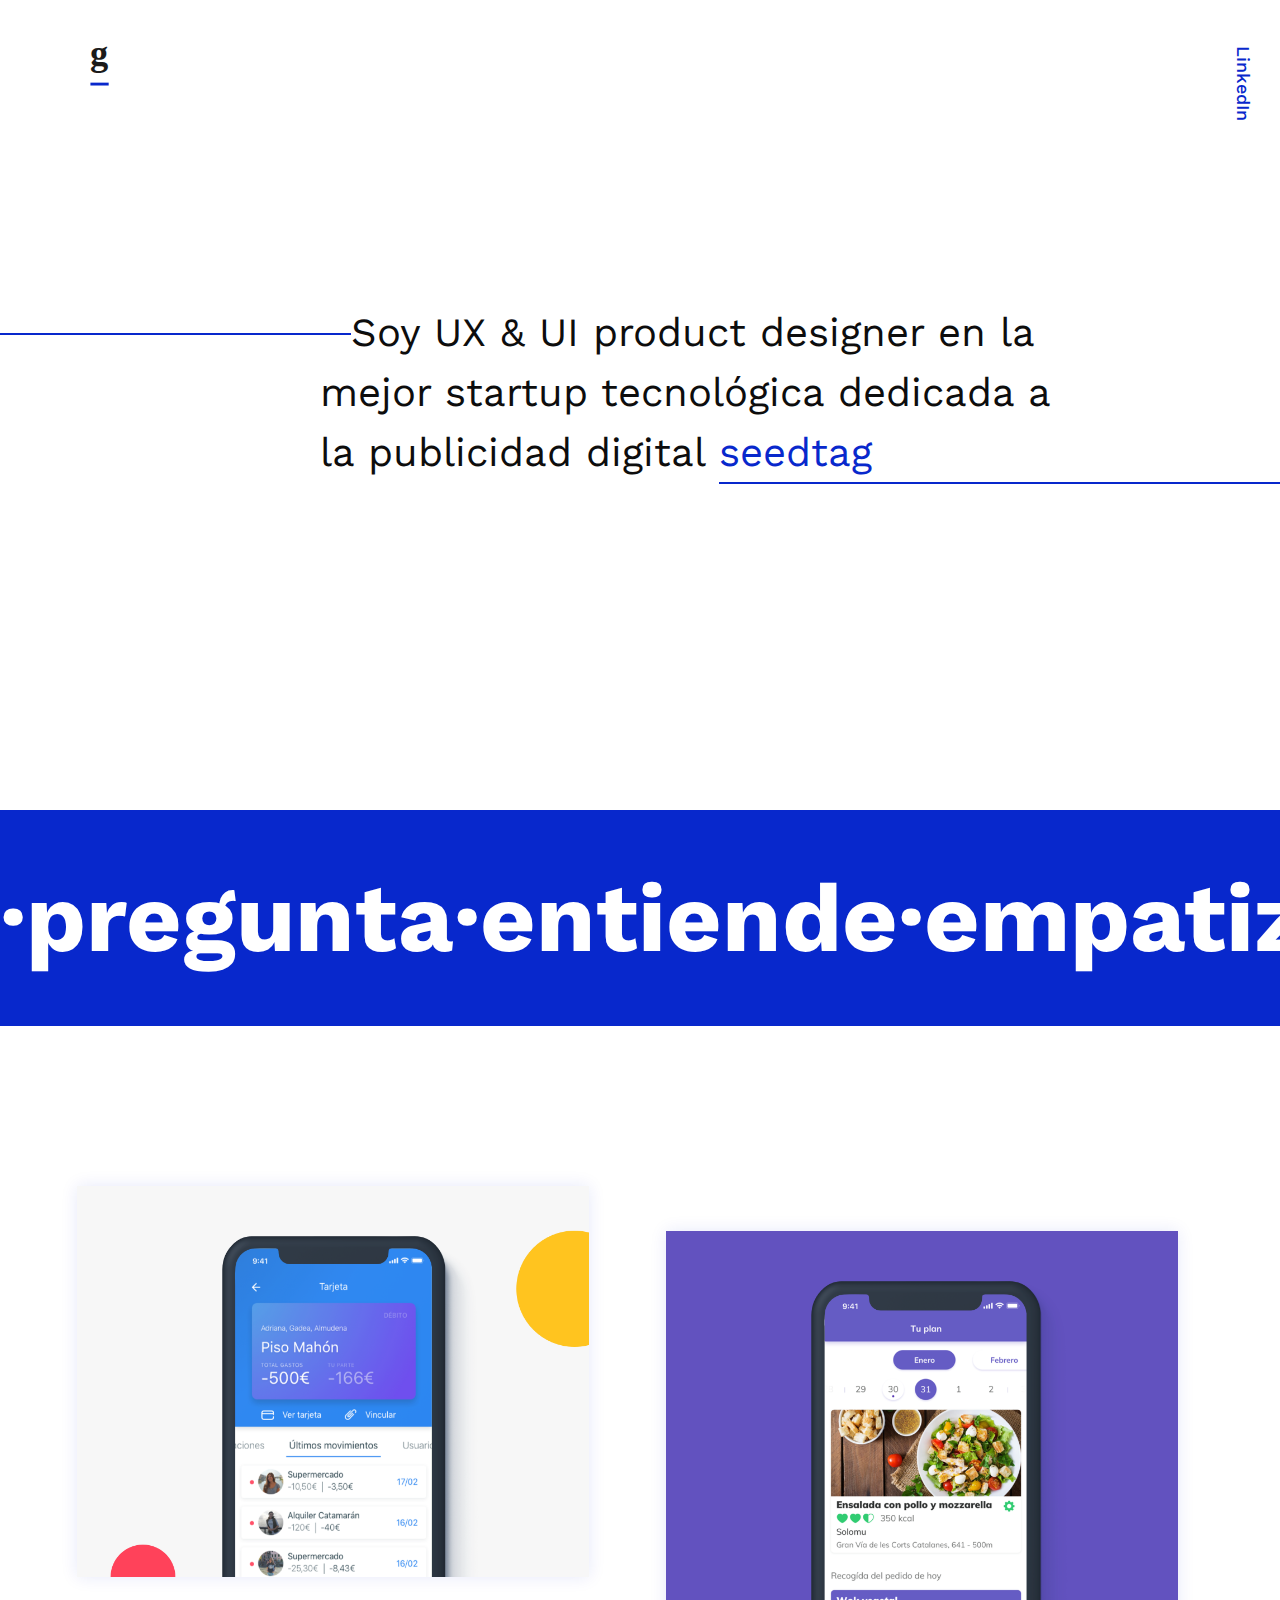
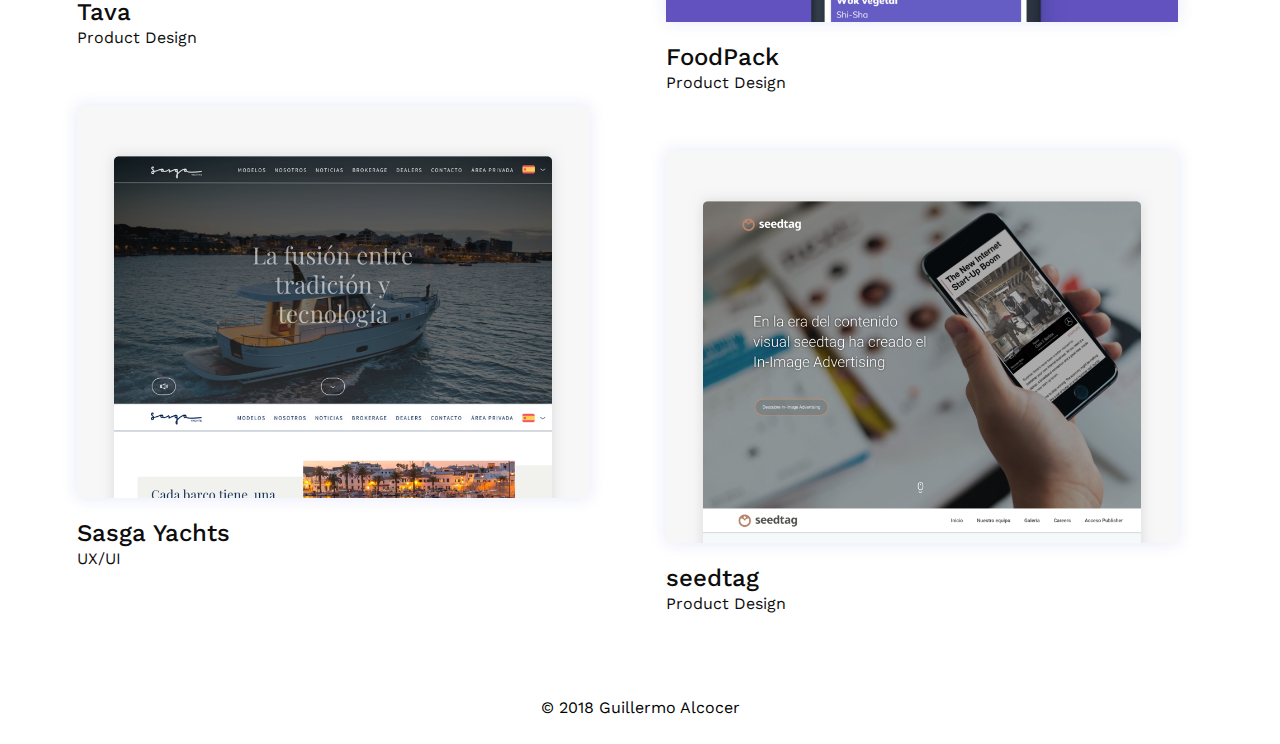
==== commit e666101e: "textos" ====
--- a/index.html
+++ b/index.html
@@ -2,6 +2,18 @@
 <html lang="en">
 
 <head>
+  <!-- Global site tag (gtag.js) - Google Analytics -->
+  <script async src="https://www.googletagmanager.com/gtag/js?id=UA-117111875-1"></script>
+  <script>
+    window.dataLayer = window.dataLayer || [];
+
+    function gtag() {
+      dataLayer.push(arguments);
+    }
+    gtag('js', new Date());
+
+    gtag('config', 'UA-117111875-1');
+  </script>
   <meta charset="UTF-8">
   <meta name="viewport" content="width=device-width, initial-scale=1.0">
   <meta http-equiv="X-UA-Compatible" content="ie=edge">
@@ -9,14 +21,25 @@
   <link rel="icon" type="image/png" href="assets/icon-alcocer.png">
   <link rel="stylesheet" type="text/css" href="styles/reset.css">
   <link rel="stylesheet" type="text/css" href="styles/main.css">
+  <!-- Hotjar Tracking Code for https://guillermoalcocer.com -->
+<script>
+    (function(h,o,t,j,a,r){
+        h.hj=h.hj||function(){(h.hj.q=h.hj.q||[]).push(arguments)};
+        h._hjSettings={hjid:575017,hjsv:6};
+        a=o.getElementsByTagName('head')[0];
+        r=o.createElement('script');r.async=1;
+        r.src=t+h._hjSettings.hjid+j+h._hjSettings.hjsv;
+        a.appendChild(r);
+    })(window,document,'https://static.hotjar.com/c/hotjar-','.js?sv=');
+</script>
 </head>
 
 <body>
   <header class="homepage">
-    <a href="index.html"><img  class="logo" src="assets/logo-black.svg" alt="logo"></a>
+    <a href="/"><img  class="logo" src="assets/logo-black.svg" alt="logo"></a>
     <a href="https://www.linkedin.com/in/guillermoalcocer/" class="p-linkedin" target="_blank">LinkedIn</a>
     <div class="hero-title">
-      <h2>Soy UX &amp; UI product designer en la mejor startups tecnológica dedicada a la publicidad digital: <a href="https://www.seedtag.com" target="_blank">seedtag </a></h2>
+      <h2>Soy UX &amp; UI product designer en la mejor startup tecnológica dedicada a la publicidad digital <a href="https://www.seedtag.com" target="_blank">seedtag </a></h2>
     </div>
   </header>
   <section class="info-content">
